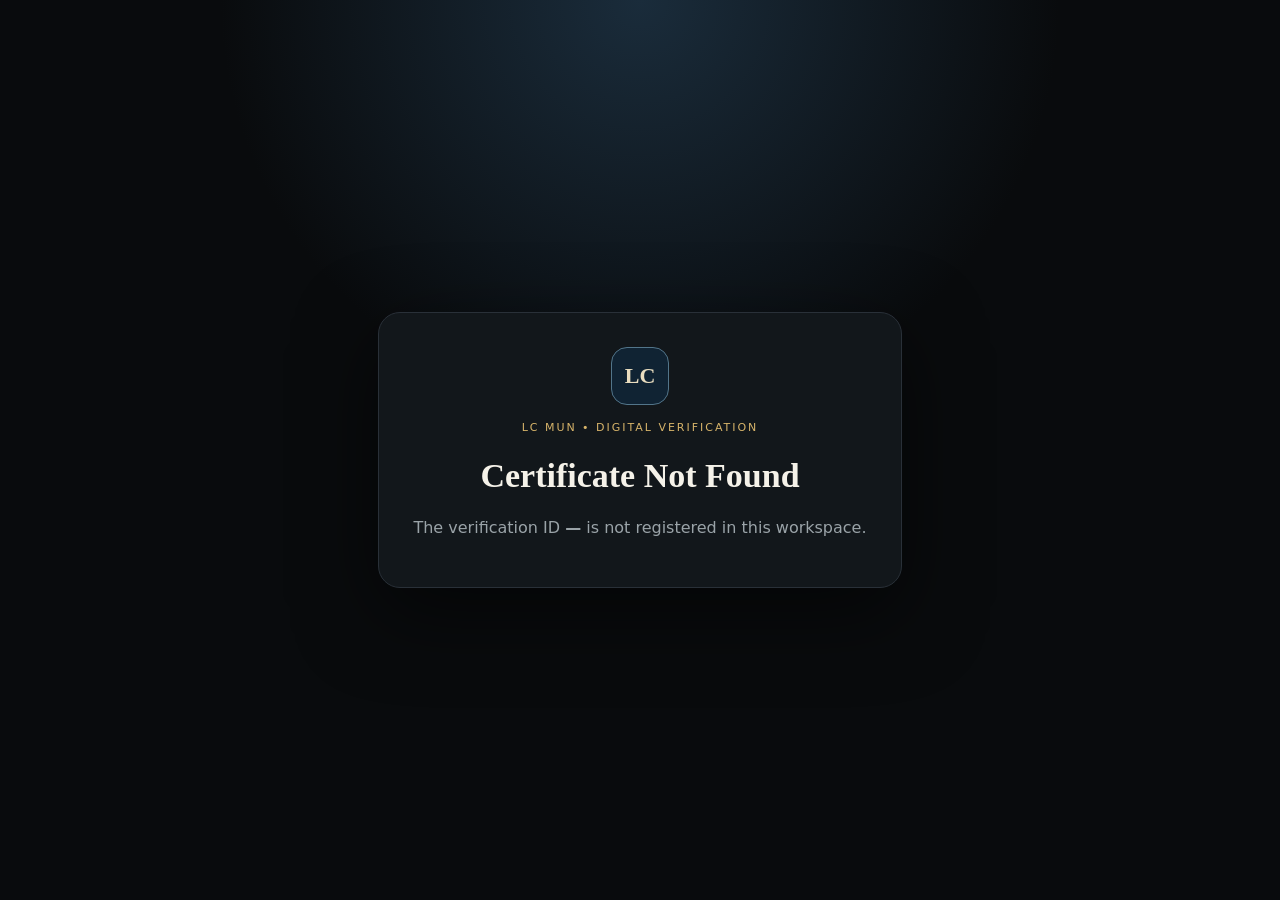
==== certificate-site/verify.html @ 54987f54 "Add LC MUN QR verification page" ====
<!doctype html><html lang="en"><head><meta charset="utf-8"><meta name="viewport" content="width=device-width,initial-scale=1"><title>LC MUN • Certificate Verification</title><style>:root{--bg:#090b0d;--line:#293038;--muted:#9aa3a8;--gold:#d7b46a;--ok:#5ec99a}*{box-sizing:border-box}body{margin:0;min-height:100vh;display:grid;place-items:center;padding:25px;background:radial-gradient(circle at 50% 0,#1a2c3b,transparent 38%),var(--bg);color:#f5f2e9;font-family:Inter,system-ui,sans-serif}.card{width:min(620px,100%);padding:34px;background:#12171b;border:1px solid var(--line);border-radius:22px;text-align:center;box-shadow:0 25px 80px #0008}.ey{color:var(--gold);font-size:11px;letter-spacing:.18em;text-transform:uppercase}.ok{color:var(--ok);font-weight:700}.grid{display:grid;grid-template-columns:1fr 1fr;gap:1px;background:var(--line);margin:25px 0;text-align:left}.grid div{padding:14px;background:#151b1f}.grid small{display:block;color:var(--muted);margin-bottom:5px}.mark{width:58px;height:58px;border:1px solid #52758a;border-radius:16px;display:grid;place-items:center;margin:0 auto 16px;background:#102333;color:#e9ddbf;font:700 22px Georgia}@media(max-width:600px){.grid{grid-template-columns:1fr}}</style></head><body><div id="root"></div><script>function esc(s){return String(s==null?"":s).replace(/[&<>"]/g,function(c){return {"&":"&amp;","<":"&lt;",">":"&gt;",'"':"&quot;"}[c]})}var id=new URLSearchParams(location.search).get("id"),rows=JSON.parse(localStorage.getItem("lcmun_certificates")||"[]"),ev=JSON.parse(localStorage.getItem("lcmun_event")||"{}"),r=rows.find(function(x){return x.__id===id});if(!r){document.getElementById("root").innerHTML='<div class="card"><div class="mark">LC</div><div class="ey">LC MUN • Digital Verification</div><h1 style="font:700 34px Georgia">Certificate Not Found</h1><p style="color:#9aa3a8">The verification ID <b>'+esc(id||"—")+'</b> is not registered in this workspace.</p></div>'}else{var c=ev.cols||{name:"Name",committee:"Committee",portfolio:"Portfolio"};document.getElementById("root").innerHTML='<div class="card"><div class="mark">LC</div><div class="ey">LC MUN • Digital Verification</div><h1 style="font:700 34px Georgia;margin:12px 0">Certificate Authentic</h1><div class="ok">✓ VALID CERTIFICATE</div><div class="grid"><div><small>Certificate ID</small><b>'+esc(r.__id)+'</b></div><div><small>Event</small><b>'+esc(ev.event||"LC MUN")+'</b></div><div><small>Name</small><b>'+esc(r[c.name])+'</b></div><div><small>Committee</small><b>'+esc(r[c.committee])+'</b></div><div><small>Portfolio</small><b>'+esc(r[c.portfolio])+'</b></div><div><small>Issued</small><b>'+esc(ev.date||"")+'</b></div></div><p style="color:#879197">This certificate ID matches the LC MUN certificate registry stored by the issuing workspace.</p></div>'}</script></body></html>
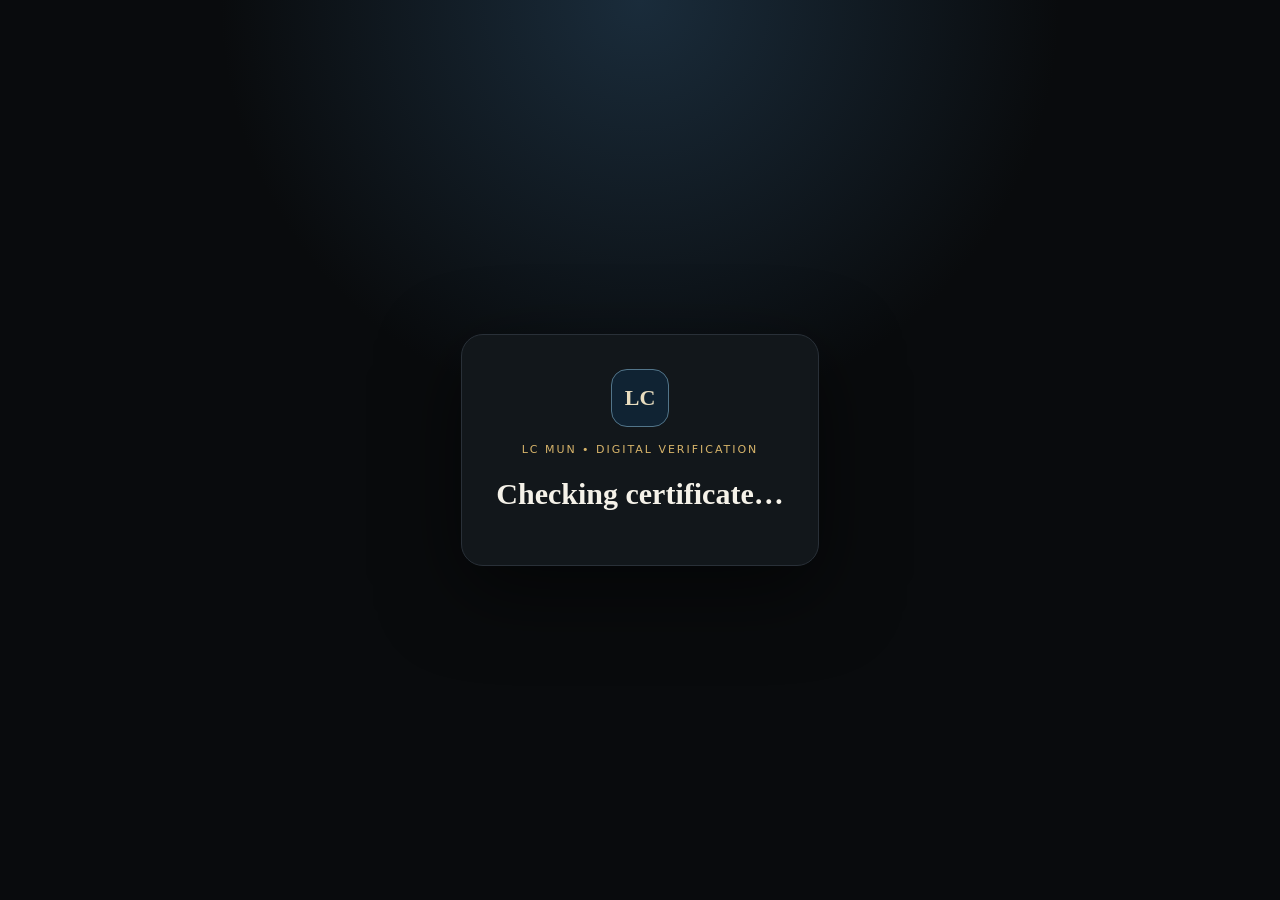
==== commit 8670765a: "Use server-side certificate verification" ====
--- a/certificate-site/verify.html
+++ b/certificate-site/verify.html
@@ -1 +1,5 @@
-<!doctype html><html lang="en"><head><meta charset="utf-8"><meta name="viewport" content="width=device-width,initial-scale=1"><title>LC MUN • Certificate Verification</title><style>:root{--bg:#090b0d;--line:#293038;--muted:#9aa3a8;--gold:#d7b46a;--ok:#5ec99a}*{box-sizing:border-box}body{margin:0;min-height:100vh;display:grid;place-items:center;padding:25px;background:radial-gradient(circle at 50% 0,#1a2c3b,transparent 38%),var(--bg);color:#f5f2e9;font-family:Inter,system-ui,sans-serif}.card{width:min(620px,100%);padding:34px;background:#12171b;border:1px solid var(--line);border-radius:22px;text-align:center;box-shadow:0 25px 80px #0008}.ey{color:var(--gold);font-size:11px;letter-spacing:.18em;text-transform:uppercase}.ok{color:var(--ok);font-weight:700}.grid{display:grid;grid-template-columns:1fr 1fr;gap:1px;background:var(--line);margin:25px 0;text-align:left}.grid div{padding:14px;background:#151b1f}.grid small{display:block;color:var(--muted);margin-bottom:5px}.mark{width:58px;height:58px;border:1px solid #52758a;border-radius:16px;display:grid;place-items:center;margin:0 auto 16px;background:#102333;color:#e9ddbf;font:700 22px Georgia}@media(max-width:600px){.grid{grid-template-columns:1fr}}</style></head><body><div id="root"></div><script>function esc(s){return String(s==null?"":s).replace(/[&<>"]/g,function(c){return {"&":"&amp;","<":"&lt;",">":"&gt;",'"':"&quot;"}[c]})}var id=new URLSearchParams(location.search).get("id"),rows=JSON.parse(localStorage.getItem("lcmun_certificates")||"[]"),ev=JSON.parse(localStorage.getItem("lcmun_event")||"{}"),r=rows.find(function(x){return x.__id===id});if(!r){document.getElementById("root").innerHTML='<div class="card"><div class="mark">LC</div><div class="ey">LC MUN • Digital Verification</div><h1 style="font:700 34px Georgia">Certificate Not Found</h1><p style="color:#9aa3a8">The verification ID <b>'+esc(id||"—")+'</b> is not registered in this workspace.</p></div>'}else{var c=ev.cols||{name:"Name",committee:"Committee",portfolio:"Portfolio"};document.getElementById("root").innerHTML='<div class="card"><div class="mark">LC</div><div class="ey">LC MUN • Digital Verification</div><h1 style="font:700 34px Georgia;margin:12px 0">Certificate Authentic</h1><div class="ok">✓ VALID CERTIFICATE</div><div class="grid"><div><small>Certificate ID</small><b>'+esc(r.__id)+'</b></div><div><small>Event</small><b>'+esc(ev.event||"LC MUN")+'</b></div><div><small>Name</small><b>'+esc(r[c.name])+'</b></div><div><small>Committee</small><b>'+esc(r[c.committee])+'</b></div><div><small>Portfolio</small><b>'+esc(r[c.portfolio])+'</b></div><div><small>Issued</small><b>'+esc(ev.date||"")+'</b></div></div><p style="color:#879197">This certificate ID matches the LC MUN certificate registry stored by the issuing workspace.</p></div>'}</script></body></html>+<!doctype html><html lang="en"><head><meta charset="utf-8"><meta name="viewport" content="width=device-width,initial-scale=1"><title>LC MUN • Certificate Verification</title><style>:root{--bg:#090b0d;--line:#293038;--muted:#9aa3a8;--gold:#d7b46a;--ok:#5ec99a;--bad:#e97d7d}*{box-sizing:border-box}body{margin:0;min-height:100vh;display:grid;place-items:center;padding:25px;background:radial-gradient(circle at 50% 0,#1a2c3b,transparent 38%),var(--bg);color:#f5f2e9;font-family:Inter,system-ui,sans-serif}.card{width:min(620px,100%);padding:34px;background:#12171b;border:1px solid var(--line);border-radius:22px;text-align:center;box-shadow:0 25px 80px #0008}.ey{color:var(--gold);font-size:11px;letter-spacing:.18em;text-transform:uppercase}.ok{color:var(--ok);font-weight:700}.bad{color:var(--bad);font-weight:700}.grid{display:grid;grid-template-columns:1fr 1fr;gap:1px;background:var(--line);margin:25px 0;text-align:left}.grid div{padding:14px;background:#151b1f}.grid small{display:block;color:var(--muted);margin-bottom:5px}.mark{width:58px;height:58px;border:1px solid #52758a;border-radius:16px;display:grid;place-items:center;margin:0 auto 16px;background:#102333;color:#e9ddbf;font:700 22px Georgia}@media(max-width:600px){.grid{grid-template-columns:1fr}}</style></head><body><div id="root"><div class="card"><div class="mark">LC</div><div class="ey">LC MUN • Digital Verification</div><h1 style="font:700 30px Georgia">Checking certificate…</h1></div></div><script>
+function esc(s){return String(s==null?"":s).replace(/[&<>"]/g,function(c){return {"&":"&amp;","<":"&lt;",">":"&gt;",'"':"&quot;"}}[c])}
+(async function(){const token=new URLSearchParams(location.search).get("token");if(!token){show(false,"No verification token was supplied.");return}try{const r=await fetch("/api/verify?token="+encodeURIComponent(token));const d=await r.json();if(!d.valid){show(false,"This certificate could not be authenticated.");return}const c=d.certificate;document.getElementById("root").innerHTML='<div class="card"><div class="mark">LC</div><div class="ey">LC MUN • Digital Verification</div><h1 style="font:700 35px Georgia;margin:12px 0">Certificate Authentic</h1><div class="ok">✓ VALID CERTIFICATE</div><div class="grid"><div><small>Certificate ID</small><b>'+esc(c.id)+'</b></div><div><small>Event</small><b>'+esc(c.event)+'</b></div><div><small>Name</small><b>'+esc(c.name)+'</b></div><div><small>Committee</small><b>'+esc(c.committee)+'</b></div><div><small>Portfolio</small><b>'+esc(c.portfolio)+'</b></div><div><small>Issued</small><b>'+esc(c.edition)+'</b></div></div><p style="color:#879197">This certificate was digitally signed by the LC MUN issuing system. The verification token has not been altered.</p></div>'}catch(e){show(false,"The verification service is unavailable right now.")}})();
+function show(ok,msg){document.getElementById("root").innerHTML='<div class="card"><div class="mark">LC</div><div class="ey">LC MUN • Digital Verification</div><h1 style="font:700 35px Georgia">'+(ok?"Certificate Authentic":"Certificate Not Verified")+'</h1><div class="'+(ok?"ok":"bad")+'">'+(ok?"✓ VALID CERTIFICATE":"✕ INVALID CERTIFICATE")+'</div><p style="color:#9aa3a8">'+esc(msg)+'</p></div>'}
+</script></body></html>
